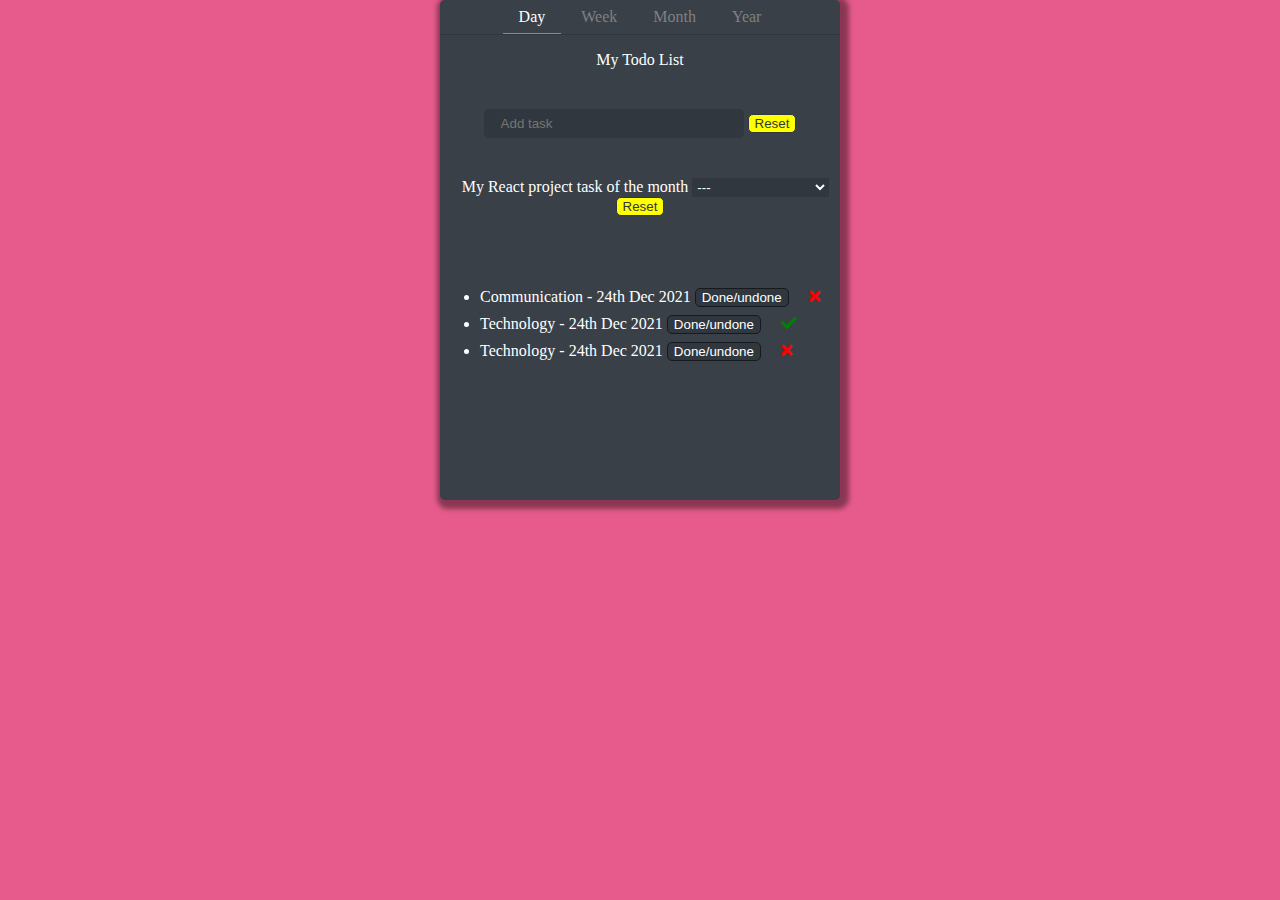
==== index.html @ ba155ad5 "todo template" ====
<!DOCTYPE html>
<html lang="en">
  <head>
    <meta charset="UTF-8" />
    <meta name="viewport" content="width=device-width, initial-scale=1.0" />
    <title>Document</title>
    <link rel="stylesheet" href="style.css" />
    <link
      rel="stylesheet"
      href="https://use.fontawesome.com/releases/v5.7.2/css/all.css"
    />
  </head>
  <body>
    <div class="todo-container">
      <section class="head">
        <span class="active">Day</span>
        <span>Week</span>
        <span>Month</span>
        <span>Year</span>
      </section>
      <div class="title">My Todo List</div>
      <form>
        <input class="add-task" type="text" placeholder="Add task" />
        <button class="page-reset">Reset</button>
      </form>
      <section class="todos">
        <div class="todo-items">
          <div class="todo-item">
            <form>
              <input
                class="checkbox"
                type="checkbox"
                id="item1"
                name="item1"
                value="react"
              />
              <label for="item1">My React project task of the month</label>
              <select name="item1" id="item1">
                <option>---</option>
                <option value="todo">Build React todo</option>
                <option value="calc">Build calculator</option>
                <option value="photo">Photo commerce</option>
                <option value="game">Speed typing game</option>
              </select>
              <button class="task-reset">Reset</button>
            </form>
          </div>
          <div class="todo-list">
            <ul>
              <li>
                <a href="details.html">Communication - 24th Dec 2021</a>
                <span>
                  <button>Done/undone</button>
                  <i class="fas fa-times undone"></i>
                </span>
              </li>
              <li>
                <a href="#">Technology - 24th Dec 2021</a>
                <span>
                  <button>Done/undone</button>
                  <i class="fas fa-check done"></i>
                </span>
              </li>
              <li>
                <a href="#">Technology - 24th Dec 2021</a>
                <span>
                  <button>Done/undone</button>
                  <i class="fas fa-times undone"></i>
                </span>
              </li>
            </ul>
          </div>
        </div>
      </section>
    </div>
  </body>
</html>
---- style.css ----
body {
  margin: 0;
  padding: 0;
  background-color: #e65b8b;
  text-align: center;
}
.todo-container {
  background-color: #394048;
  display: inline-block;
  vertical-align: middle;
  height: 500px;
  width: 400px;
  border-radius: 5px;
  box-shadow: 3px 3px 5px 6px rgba(0, 0, 0, 0.4);
}
/*head section */
.head {
  padding: 0.5rem;
  border-bottom: 1.5px solid #31373e;
}
.head span {
  color: grey;
  padding: 1rem 1rem 0.5rem 1rem;
}
.active {
  color: white !important;
  border-bottom: 1.5px solid #e65b8b;
}

.title {
  color: white;
  margin-top: 1rem;
}
/*form section */
form {
  margin-top: 10%;
}
.add-task {
  background-color: #31373e;
  height: 25px;
  width: 15rem;
  border: 1px solid #31373e;
  border-radius: 5px;
  padding-left: 1rem;
  color: white;
}
.page-reset {
  border-radius: 5px;
  border: 1px solid #31373e;
  background-color: yellow;
  color: #31373e;
}
/*todos section - form*/
.todos {
  color: white;
  margin-top: 1.5rem;
}
.todo-items {
  margin: 0;
  padding: 0;
  color: white;
}
.todo-item {
  margin-bottom: 16%;
  padding: 0 0.1rem 0 0.1rem;
}
.checkbox {
  appearance: none;
  background-color: #394048 !important;
  color: #394048;
}
select {
  background-color: #31373e;
  border: 1px solid #31373e;
  color: white;
}
select option:hover {
  appearance: none;
  color: #e65b8b;
}
.task-reset {
  border-radius: 5px;
  border: 1px solid #31373e;
  background-color: yellow;
  color: #31373e;
}

/*todos section - todo-list*/
li {
  text-align: left;
  padding-top: 0.5rem;
}
span button {
  margin-right: 1rem;
  background-color: #31373e;
  border: 1px solid #171a1d;
  border-radius: 5px;
  color: white;
}
.undone {
  color: red;
}
.done {
  color: green;
}
ul li a {
  text-decoration: none;
  color: white;
}
ul li a:hover {
  color: #fabed3;
}
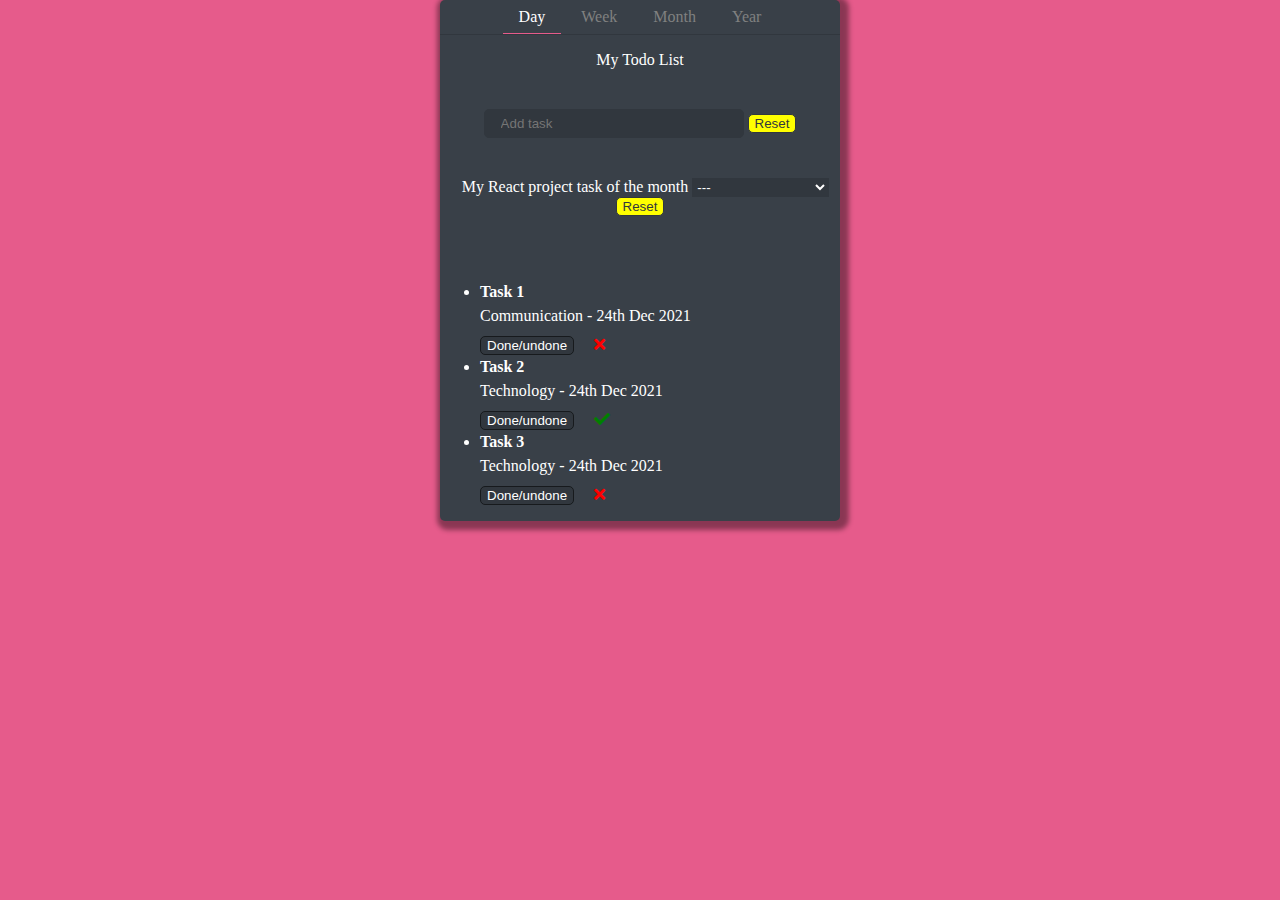
==== commit 3da22b10: "updae readMe with live demo link" ====
--- a/index.html
+++ b/index.html
@@ -48,21 +48,24 @@
           <div class="todo-list">
             <ul>
               <li>
-                <a href="details.html">Communication - 24th Dec 2021</a>
+                <a href="details.html">Task 1</a>
+                <p>Communication - 24th Dec 2021</p>
                 <span>
                   <button>Done/undone</button>
                   <i class="fas fa-times undone"></i>
                 </span>
               </li>
               <li>
-                <a href="#">Technology - 24th Dec 2021</a>
+                <a href="#">Task 2</a>
+                <p></p>Technology - 24th Dec 2021</p>
                 <span>
                   <button>Done/undone</button>
                   <i class="fas fa-check done"></i>
                 </span>
               </li>
               <li>
-                <a href="#">Technology - 24th Dec 2021</a>
+                <a href="#">Task 3</a>
+                <p>Technology - 24th Dec 2021</p>
                 <span>
                   <button>Done/undone</button>
                   <i class="fas fa-times undone"></i>
--- a/style.css
+++ b/style.css
@@ -8,7 +8,7 @@
   background-color: #394048;
   display: inline-block;
   vertical-align: middle;
-  height: 500px;
+  height: auto;
   width: 400px;
   border-radius: 5px;
   box-shadow: 3px 3px 5px 6px rgba(0, 0, 0, 0.4);
@@ -89,6 +89,7 @@
 li {
   text-align: left;
   padding-top: 0.5rem;
+  line-height: 0.5rem;
 }
 span button {
   margin-right: 1rem;
@@ -105,6 +106,7 @@
 }
 ul li a {
   text-decoration: none;
+  font-weight: bold;
   color: white;
 }
 ul li a:hover {
